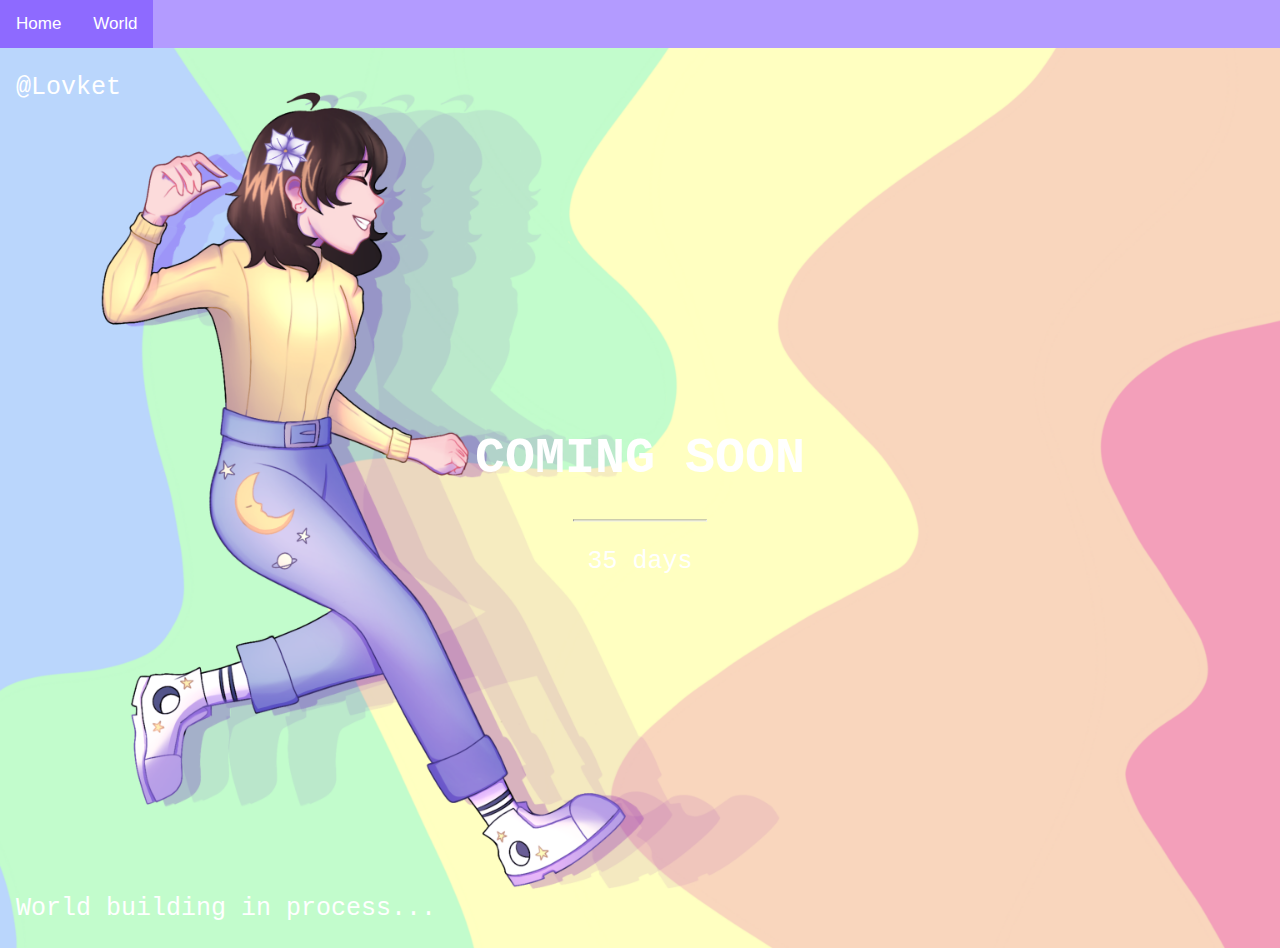
==== aboutcreator.html @ ba081164 "changing info and linking js" ====
<!DOCTYPE html>
<head>
  <meta charset="utf-8">
  <meta name="viewport" content="width=device-width">
  <title>OC</title>
  <link href="aboutcreator.css" rel="stylesheet" type="text/css" />
<html>
<meta name="viewport" content="width=device-width, initial-scale=1">
<script src="aboutcreator.js"></script>


<div class="topnav">
  <a href="index.html">Home</a>
  <a class="active" href="aboutcreator.html">World</a>
  <!-- <a href="ContactList.html">Socials</a> -->
</div>

<!-- <div style="padding-left:20px">
  <h2 style = "text-align:center">Story Setting</h2>
</div> -->

<div class="bgimg">
  <div class="topleft">
    <p>@Lovket</p>
  </div>
  <div class="middle">
    <h1>COMING SOON</h1>
    <hr>
    <p>35 days</p>
  </div>
  <div class="bottomleft">
    <p>World building in process...</p>
  </div>
</div>



</body>
</html>
---- aboutcreator.css ----
html {
  height: 100%;
  width: 100%;
}

/* TOP NAVIGATION BAR*/
body {
  margin: 0;
  font-family: Arial, Helvetica, sans-serif;
}

.topnav {
  overflow: hidden;
  background-color: #B39BFF;
}

.topnav a {
  float: left;
  color: #f2f2f2;
  text-align: center;
  padding: 14px 16px;
  text-decoration: none;
  font-size: 17px;
}

.topnav a:hover {
  background-color: #8E6AFF;
  color: white;
}

.topnav a.active {
  background-color: #8E6AFF;
  color: white;
}


/*COMING SOON!*/

/* Set height to 100% for body and html to enable the background image to cover the whole page: */
body, html {
  height: 100%
}

.bgimg {
  /* Background image */
  background-image: url('Rainbow.jpeg');
  /* Full-screen */
  height: 100%;
  /* Center the background image */
  background-position: center;
  /* Scale and zoom in the image */
  background-size: cover;
  /* Add position: relative to enable absolutely positioned elements inside the image (place text) */
  position: relative;
  /* Add a white text color to all elements inside the .bgimg container */
  color: white;
  /* Add a font */
  font-family: "Courier New", Courier, monospace;
  /* Set the font-size to 25 pixels */
  font-size: 25px;
}

/* Position text in the top-left corner */
.topleft {
  position: absolute;
  top: 0;
  left: 16px;
}

/* Position text in the bottom-left corner */
.bottomleft {
  position: absolute;
  bottom: 0;
  left: 16px;
}

/* Position text in the middle */
.middle {
  position: absolute;
  top: 50%;
  left: 50%;
  transform: translate(-50%, -50%);
  text-align: center;
}

/* Style the <hr> element */
hr {
  margin: auto;
  width: 40%;
}
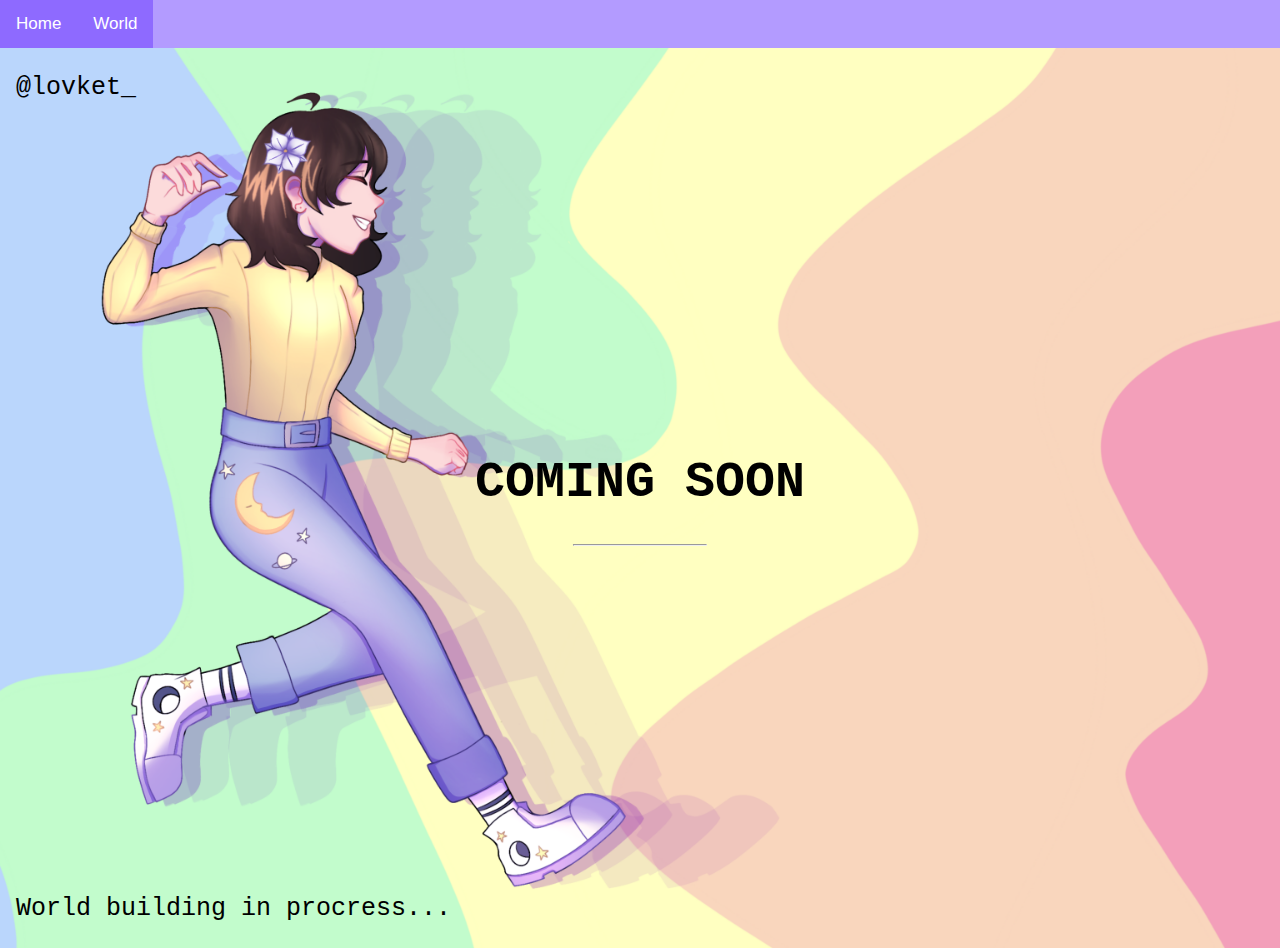
==== commit 65f936dc: "Recoding Countdown" ====
--- a/aboutcreator.html
+++ b/aboutcreator.html
@@ -2,7 +2,7 @@
 <head>
   <meta charset="utf-8">
   <meta name="viewport" content="width=device-width">
-  <title>OC</title>
+  <title>Lovket's OC Profiles</title>
   <link href="aboutcreator.css" rel="stylesheet" type="text/css" />
 <html>
 <meta name="viewport" content="width=device-width, initial-scale=1">
@@ -18,20 +18,100 @@
 <!-- <div style="padding-left:20px">
   <h2 style = "text-align:center">Story Setting</h2>
 </div> -->
+<!DOCTYPE html>
+<html>
+<style>
+body, html {
+  height: 100%;
+  margin: 0;
+}
+
+.bgimg {
+  background-image: url('Rainbow.jpeg');
+  height: 100%;
+  background-position: center;
+  background-size: cover;
+  position: relative;
+  color: black;
+  font-family: "Courier New", Courier, monospace;
+  font-size: 25px;
+}
+
+.topleft {
+  position: absolute;
+  top: 0;
+  left: 16px;
+}
+
+.bottomleft {
+  position: absolute;
+  bottom: 0;
+  left: 16px;
+}
+
+.middle {
+  position: absolute;
+  top: 50%;
+  left: 50%;
+  transform: translate(-50%, -50%);
+  text-align: center;
+}
+
+hr {
+  margin: auto;
+  width: 40%;
+}
+</style>
+<body>
 
 <div class="bgimg">
   <div class="topleft">
-    <p>@Lovket</p>
+    <p>@lovket_</p>
   </div>
   <div class="middle">
     <h1>COMING SOON</h1>
     <hr>
-    <p>35 days</p>
+    <p id="demo" style="font-size:30px"></p>
   </div>
   <div class="bottomleft">
-    <p>World building in process...</p>
+    <p>World building in procress...</p>
   </div>
 </div>
+
+<script>
+// Set the date we're counting down to
+var countDownDate = new Date("Jan 1, 2024 15:37:25").getTime();
+
+// Update the count down every 1 second
+var countdownfunction = setInterval(function() {
+
+  // Get todays date and time
+  var now = new Date().getTime();
+  
+  // Find the distance between now an the count down date
+  var distance = countDownDate - now;
+  
+  // Time calculations for days, hours, minutes and seconds
+  var days = Math.floor(distance / (1000 * 60 * 60 * 24));
+  var hours = Math.floor((distance % (1000 * 60 * 60 * 24)) / (1000 * 60 * 60));
+  var minutes = Math.floor((distance % (1000 * 60 * 60)) / (1000 * 60));
+  var seconds = Math.floor((distance % (1000 * 60)) / 1000);
+  
+  // Output the result in an element with id="demo"
+  document.getElementById("demo").innerHTML = days + "d " + hours + "h "
+  + minutes + "m " + seconds + "s ";
+  
+  // If the count down is over, write some text 
+  if (distance < 0) {
+    clearInterval(countdownfunction);
+    document.getElementById("demo").innerHTML = "EXPIRED";
+  }
+}, 1000);
+</script>
+
+</body>
+</html>
+
 
 
 
--- a/aboutcreator.css
+++ b/aboutcreator.css
@@ -53,7 +53,7 @@
   /* Add position: relative to enable absolutely positioned elements inside the image (place text) */
   position: relative;
   /* Add a white text color to all elements inside the .bgimg container */
-  color: white;
+  color: black;
   /* Add a font */
   font-family: "Courier New", Courier, monospace;
   /* Set the font-size to 25 pixels */
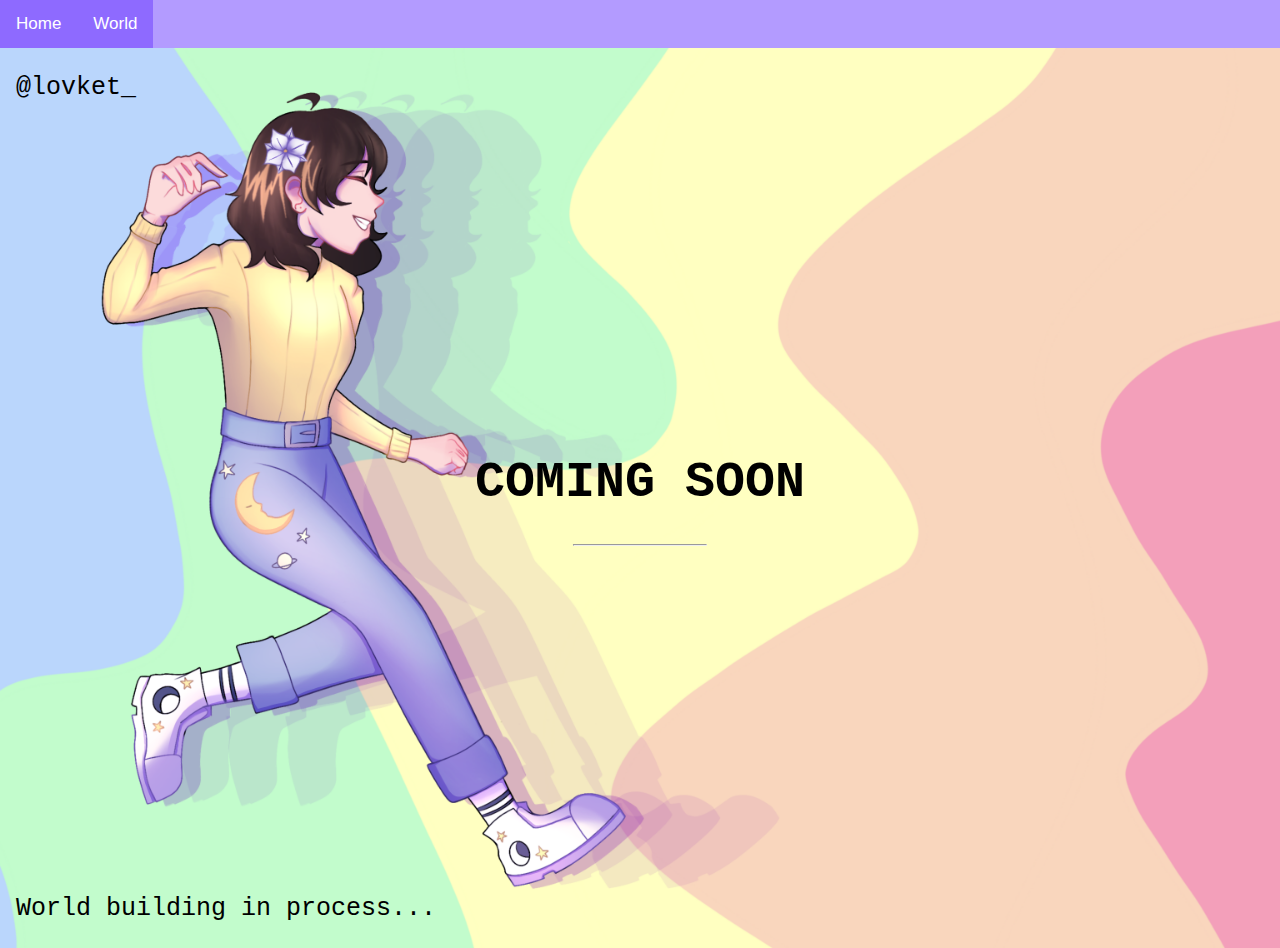
==== commit c2a7675a: "spelling error" ====
--- a/aboutcreator.html
+++ b/aboutcreator.html
@@ -74,7 +74,7 @@
     <p id="demo" style="font-size:30px"></p>
   </div>
   <div class="bottomleft">
-    <p>World building in procress...</p>
+    <p>World building in process...</p>
   </div>
 </div>
 
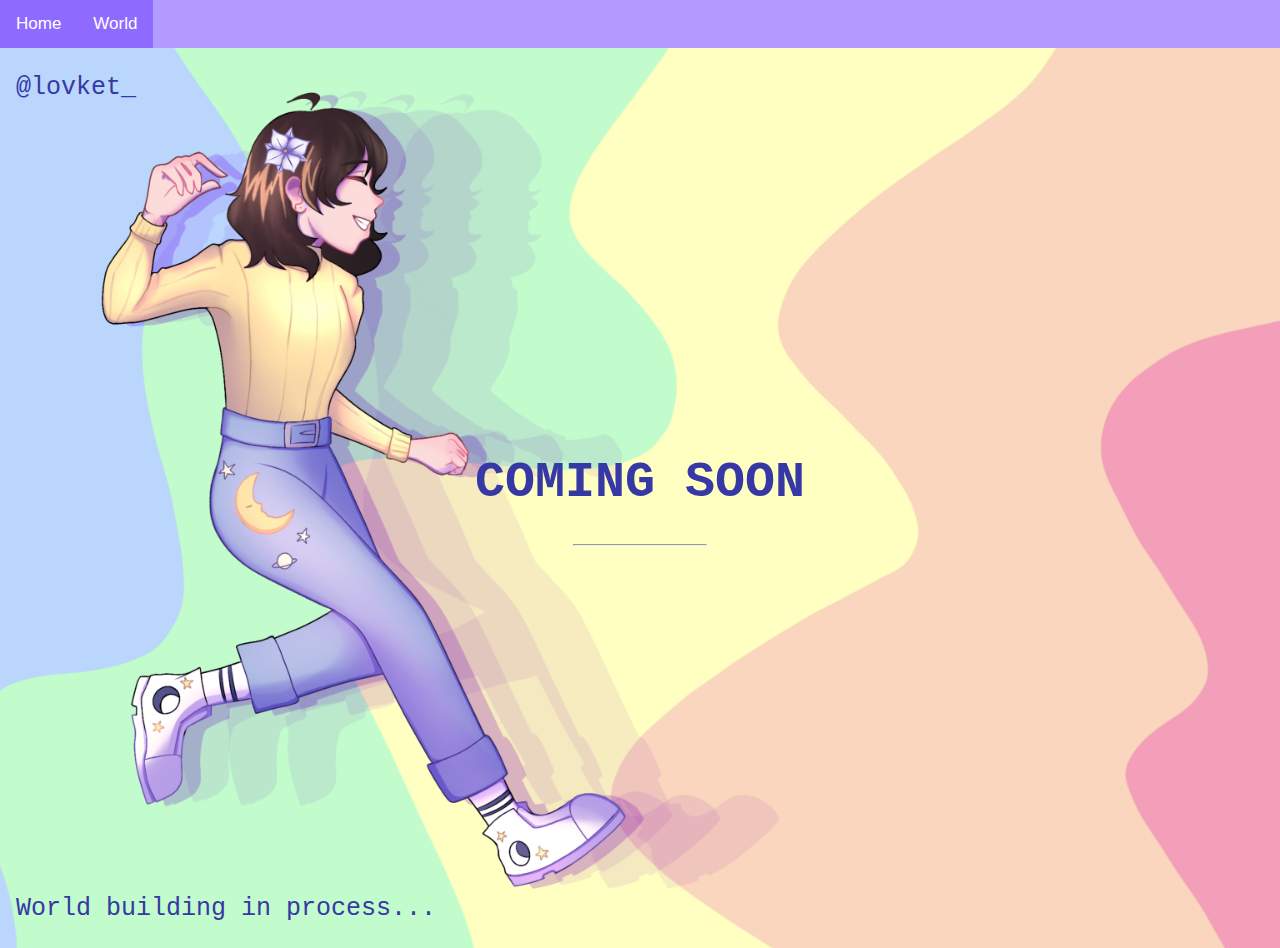
==== commit 1800058a: "HELPP" ====
--- a/aboutcreator.html
+++ b/aboutcreator.html
@@ -26,13 +26,15 @@
   margin: 0;
 }
 
+
+
 .bgimg {
   background-image: url('Rainbow.jpeg');
   height: 100%;
   background-position: center;
   background-size: cover;
   position: relative;
-  color: black;
+  color: #3639A5;
   font-family: "Courier New", Courier, monospace;
   font-size: 25px;
 }
@@ -80,7 +82,7 @@
 
 <script>
 // Set the date we're counting down to
-var countDownDate = new Date("Jan 1, 2024 15:37:25").getTime();
+var countDownDate = new Date("Jan 1, 2024").getTime();
 
 // Update the count down every 1 second
 var countdownfunction = setInterval(function() {
@@ -104,7 +106,7 @@
   // If the count down is over, write some text 
   if (distance < 0) {
     clearInterval(countdownfunction);
-    document.getElementById("demo").innerHTML = "EXPIRED";
+    document.getElementById("demo").innerHTML = "Countdown Finished";
   }
 }, 1000);
 </script>
--- a/aboutcreator.css
+++ b/aboutcreator.css
@@ -53,7 +53,7 @@
   /* Add position: relative to enable absolutely positioned elements inside the image (place text) */
   position: relative;
   /* Add a white text color to all elements inside the .bgimg container */
-  color: black;
+  color: #3639A5;
   /* Add a font */
   font-family: "Courier New", Courier, monospace;
   /* Set the font-size to 25 pixels */
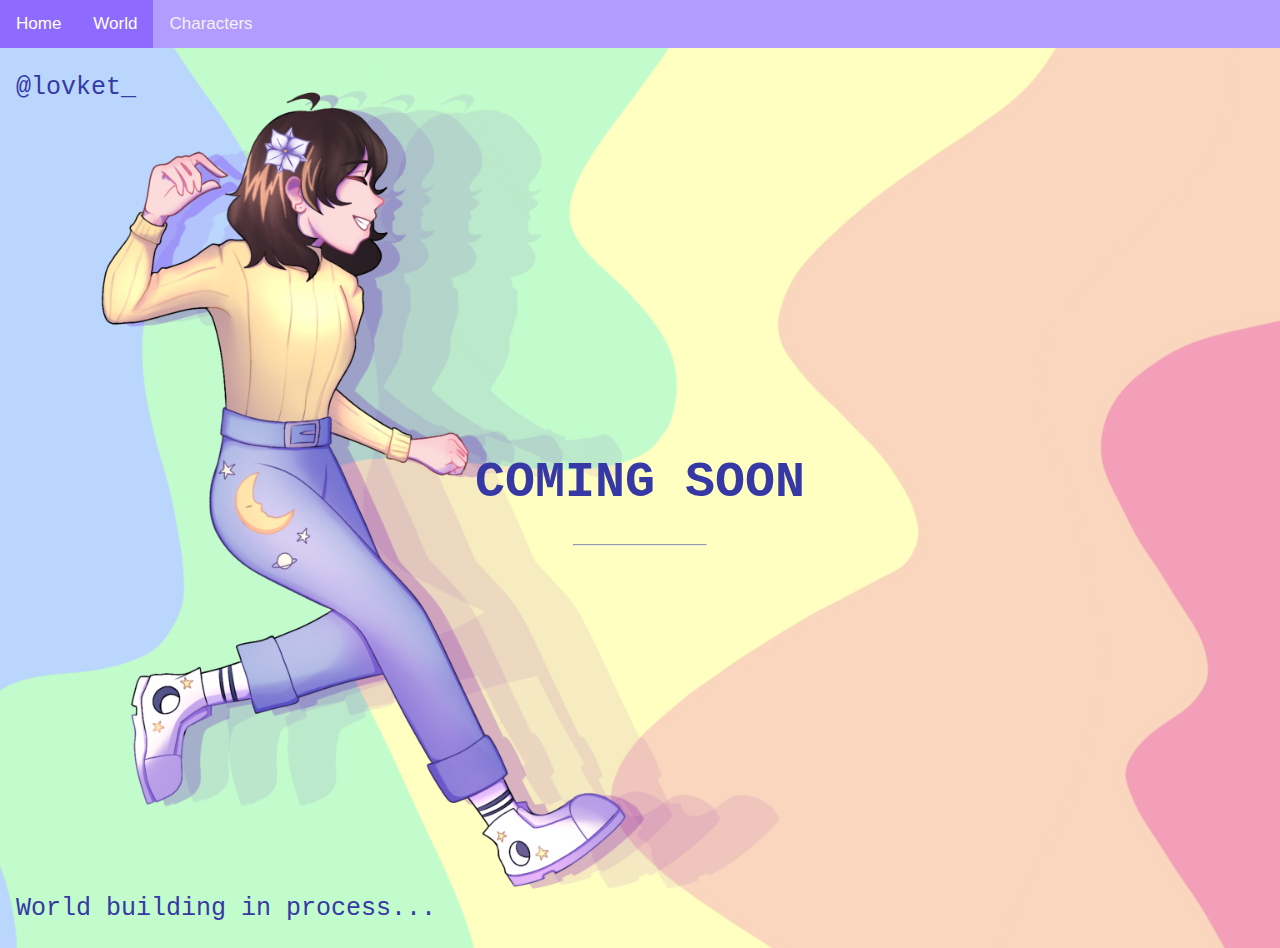
==== commit 03bdd727: "Creating a starting page" ====
--- a/aboutcreator.html
+++ b/aboutcreator.html
@@ -12,6 +12,7 @@
 <div class="topnav">
   <a href="index.html">Home</a>
   <a class="active" href="aboutcreator.html">World</a>
+  <a href="character.html">Characters</a>
   <!-- <a href="ContactList.html">Socials</a> -->
 </div>
 
